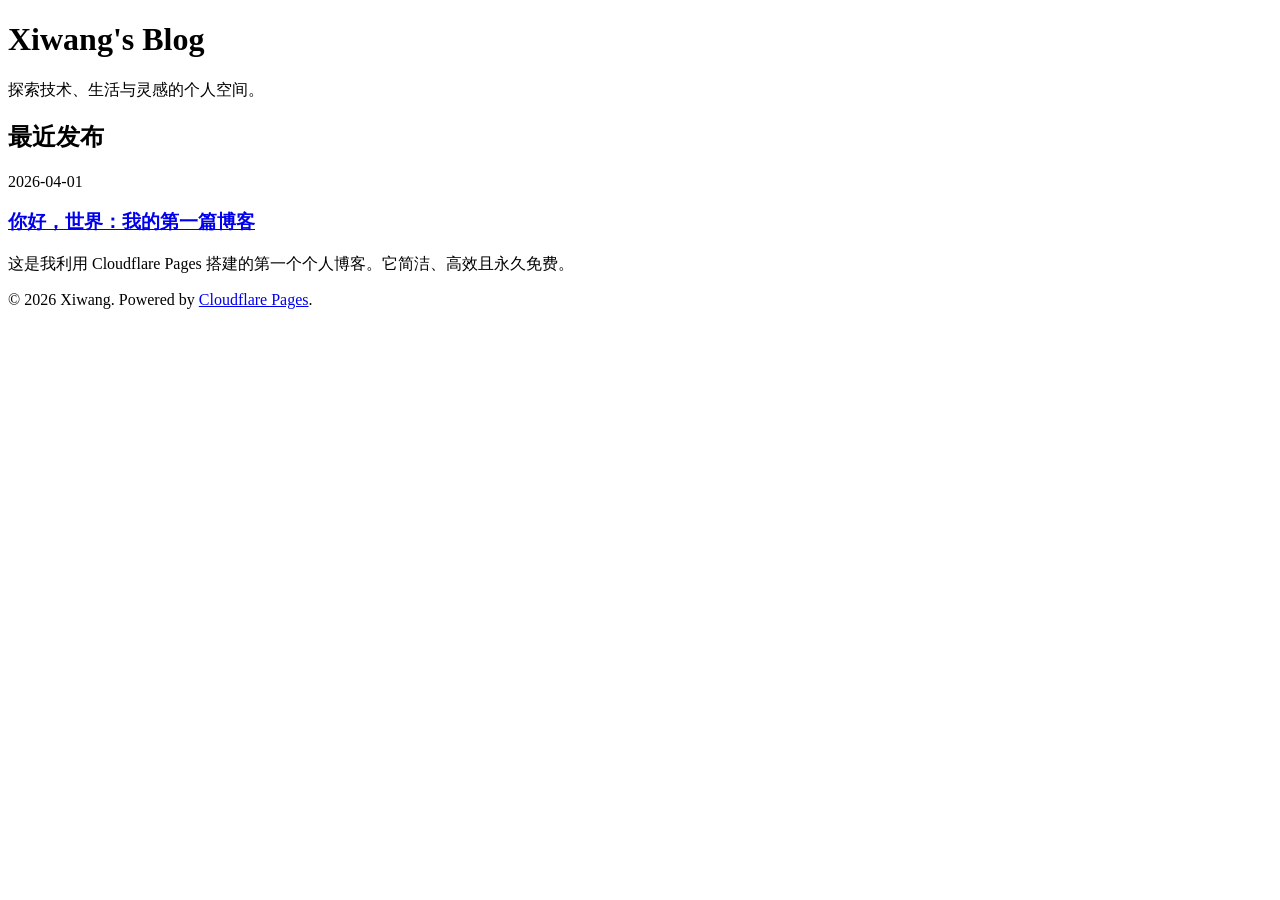
==== public/index.html @ 6b98f0d1 "Initial blog setup: HTML/CSS template" ====
<!DOCTYPE html>
<html lang="zh-CN">
<head>
    <meta charset="UTF-8">
    <meta name="viewport" content="width=device-width, initial-scale=1.0">
    <title>Xiwang's Blog</title>
    <link rel="stylesheet" href="/style.css">
</head>
<body>
    <header>
        <h1>Xiwang's Blog</h1>
        <p>探索技术、生活与灵感的个人空间。</p>
    </header>
    <main>
        <section class="posts">
            <h2>最近发布</h2>
            <article class="post-item">
                <span class="date">2026-04-01</span>
                <h3><a href="/posts/hello-world.html">你好，世界：我的第一篇博客</a></h3>
                <p>这是我利用 Cloudflare Pages 搭建的第一个个人博客。它简洁、高效且永久免费。</p>
            </article>
        </section>
    </main>
    <footer>
        <p>&copy; 2026 Xiwang. Powered by <a href="https://pages.cloudflare.com/">Cloudflare Pages</a>.</p>
    </footer>
</body>
</html>
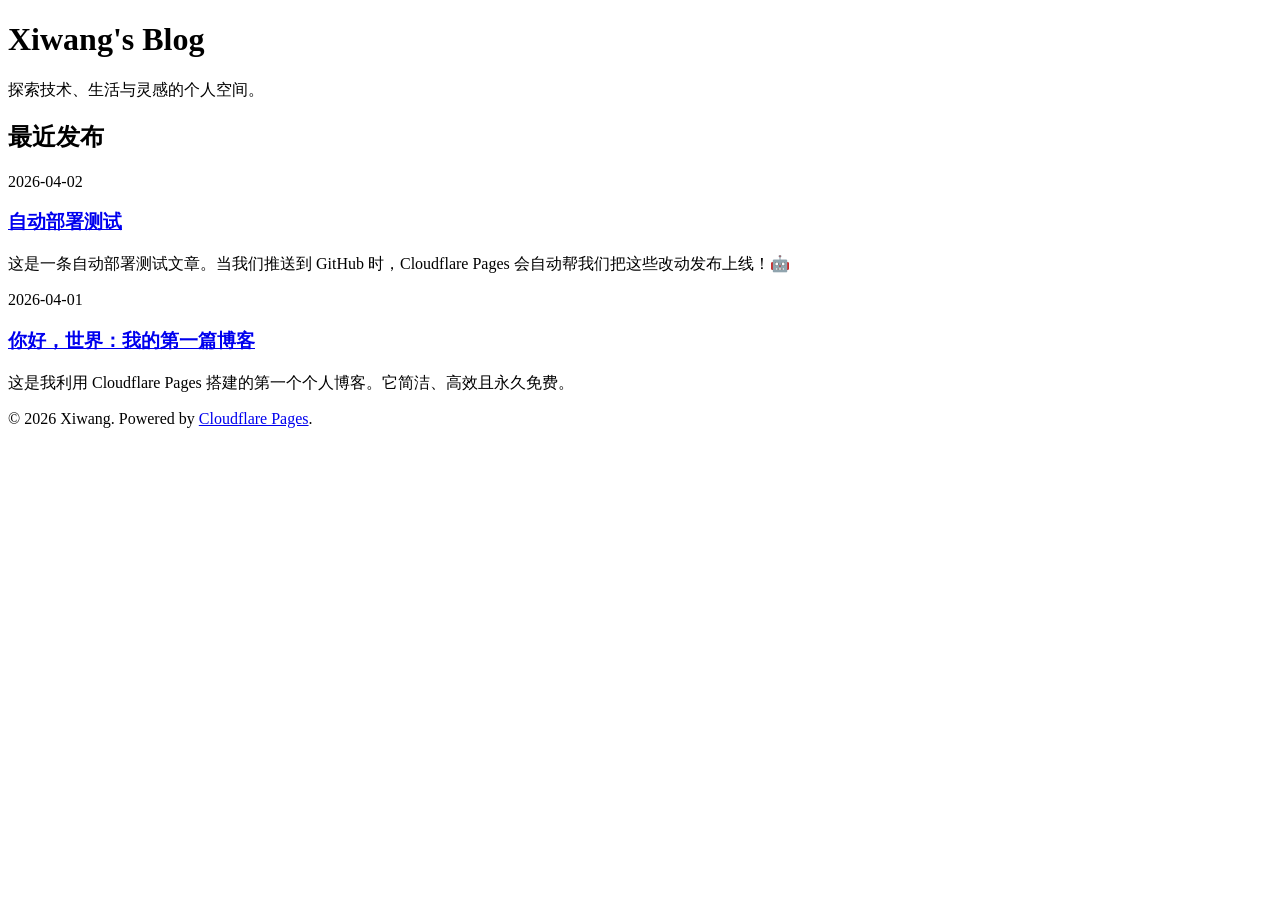
==== commit 003f4a80: "feat: add automatic deployment test post" ====
--- a/public/index.html
+++ b/public/index.html
@@ -15,6 +15,11 @@
         <section class="posts">
             <h2>最近发布</h2>
             <article class="post-item">
+                <span class="date">2026-04-02</span>
+                <h3><a href="#">自动部署测试</a></h3>
+                <p>这是一条自动部署测试文章。当我们推送到 GitHub 时，Cloudflare Pages 会自动帮我们把这些改动发布上线！🤖</p>
+            </article>
+            <article class="post-item">
                 <span class="date">2026-04-01</span>
                 <h3><a href="/posts/hello-world.html">你好，世界：我的第一篇博客</a></h3>
                 <p>这是我利用 Cloudflare Pages 搭建的第一个个人博客。它简洁、高效且永久免费。</p>
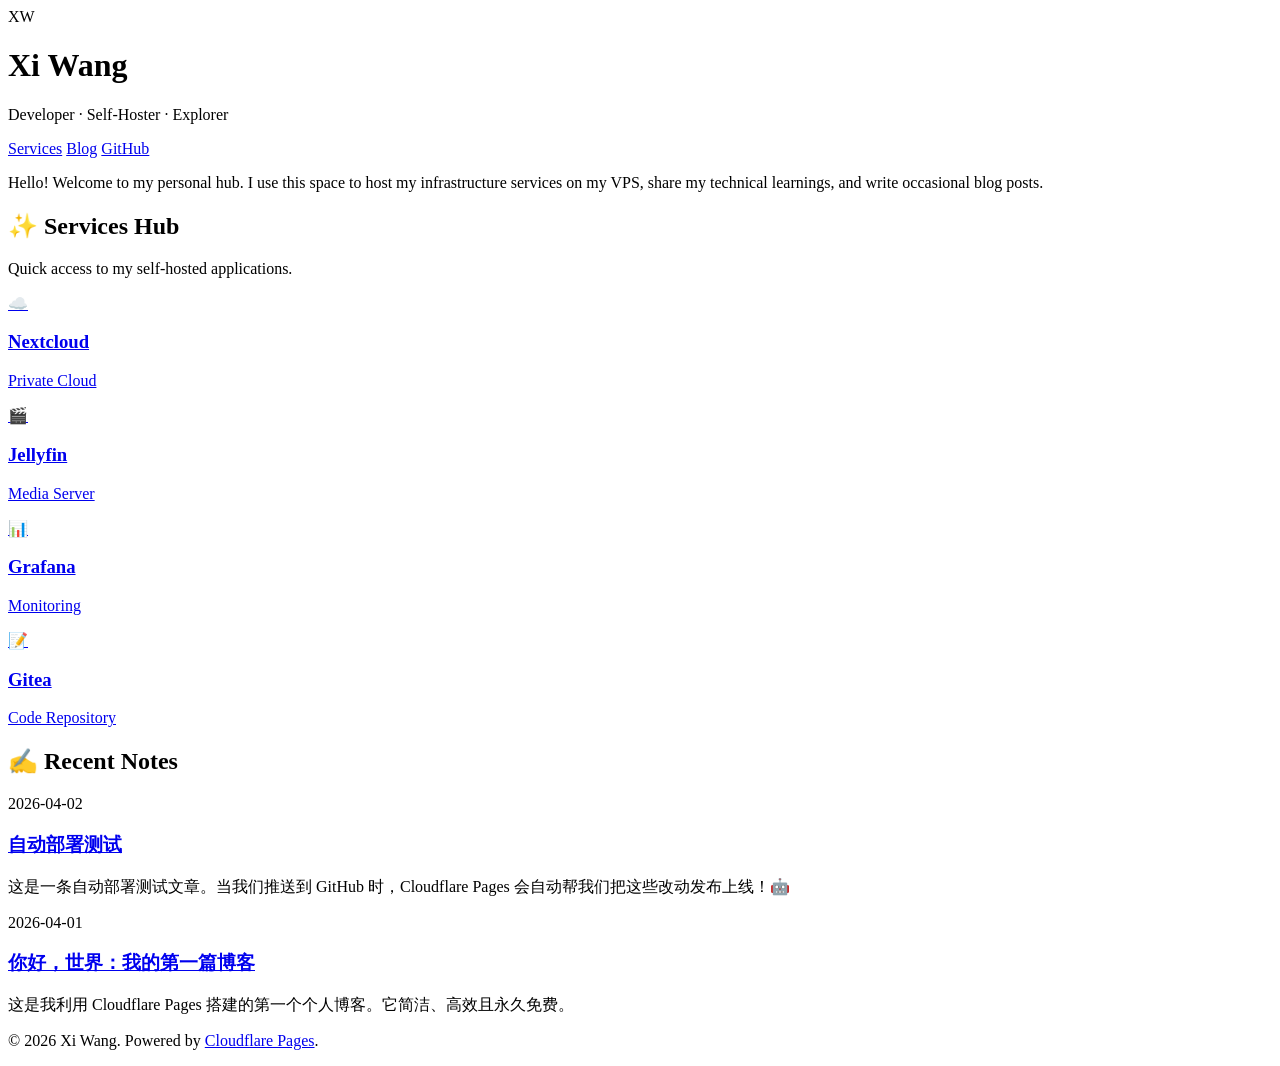
==== commit ef22c0c6: "style: apply premium design to index and posts, ignore .DS_Store" ====
--- a/public/index.html
+++ b/public/index.html
@@ -3,31 +3,101 @@
 <head>
     <meta charset="UTF-8">
     <meta name="viewport" content="width=device-width, initial-scale=1.0">
-    <title>Xiwang's Blog</title>
+    <title>Xi Wang</title>
+    <link rel="preconnect" href="https://fonts.googleapis.com">
+    <link rel="preconnect" href="https://fonts.gstatic.com" crossorigin>
+    <link href="https://fonts.googleapis.com/css2?family=Outfit:wght@300;400;600;800&family=Inter:wght@400;500;600&display=swap" rel="stylesheet">
     <link rel="stylesheet" href="/style.css">
 </head>
 <body>
-    <header>
-        <h1>Xiwang's Blog</h1>
-        <p>探索技术、生活与灵感的个人空间。</p>
-    </header>
-    <main>
-        <section class="posts">
-            <h2>最近发布</h2>
-            <article class="post-item">
-                <span class="date">2026-04-02</span>
-                <h3><a href="#">自动部署测试</a></h3>
-                <p>这是一条自动部署测试文章。当我们推送到 GitHub 时，Cloudflare Pages 会自动帮我们把这些改动发布上线！🤖</p>
-            </article>
-            <article class="post-item">
-                <span class="date">2026-04-01</span>
-                <h3><a href="/posts/hello-world.html">你好，世界：我的第一篇博客</a></h3>
-                <p>这是我利用 Cloudflare Pages 搭建的第一个个人博客。它简洁、高效且永久免费。</p>
-            </article>
-        </section>
-    </main>
-    <footer>
-        <p>&copy; 2026 Xiwang. Powered by <a href="https://pages.cloudflare.com/">Cloudflare Pages</a>.</p>
-    </footer>
+    <!-- Background animated blobs for a premium feel -->
+    <div class="blob blob-1"></div>
+    <div class="blob blob-2"></div>
+    <div class="blob blob-3"></div>
+    
+    <div class="glass-container">
+        <header>
+            <div class="profile-section">
+                <div class="avatar">
+                    <span title="Xi Wang">XW</span>
+                </div>
+                <div class="title-section">
+                    <h1>Xi Wang</h1>
+                    <p class="subtitle">Developer &middot; Self-Hoster &middot; Explorer</p>
+                </div>
+            </div>
+            <nav class="social-links">
+                <a href="#services" title="Infrastructure">Services</a>
+                <a href="#blog" title="Recent Notes">Blog</a>
+                <a href="https://github.com/xiwang" target="_blank" title="GitHub">GitHub</a>
+            </nav>
+        </header>
+
+        <main>
+            <section class="intro">
+                <p>Hello! Welcome to my personal hub. I use this space to host my infrastructure services on my VPS, share my technical learnings, and write occasional blog posts.</p>
+            </section>
+
+            <section id="services" class="services-section">
+                <div class="section-header">
+                    <h2><span class="icon">✨</span> Services Hub</h2>
+                    <p>Quick access to my self-hosted applications.</p>
+                </div>
+                <!-- Feel free to update these links with your actual subdomain URLs -->
+                <div class="service-grid">
+                    <a href="#" class="service-card" title="Nextcloud">
+                        <div class="service-icon">☁️</div>
+                        <div class="service-info">
+                            <h3>Nextcloud</h3>
+                            <p>Private Cloud</p>
+                        </div>
+                    </a>
+                    <a href="#" class="service-card" title="Jellyfin">
+                        <div class="service-icon">🎬</div>
+                        <div class="service-info">
+                            <h3>Jellyfin</h3>
+                            <p>Media Server</p>
+                        </div>
+                    </a>
+                    <a href="#" class="service-card" title="Grafana">
+                        <div class="service-icon">📊</div>
+                        <div class="service-info">
+                            <h3>Grafana</h3>
+                            <p>Monitoring</p>
+                        </div>
+                    </a>
+                    <a href="#" class="service-card" title="Gitea">
+                        <div class="service-icon">📝</div>
+                        <div class="service-info">
+                            <h3>Gitea</h3>
+                            <p>Code Repository</p>
+                        </div>
+                    </a>
+                </div>
+            </section>
+
+            <section id="blog" class="posts-section">
+                <div class="section-header">
+                    <h2><span class="icon">✍️</span> Recent Notes</h2>
+                </div>
+                <div class="post-list">
+                    <article class="post-card">
+                        <span class="post-date">2026-04-02</span>
+                        <h3><a href="#">自动部署测试</a></h3>
+                        <p>这是一条自动部署测试文章。当我们推送到 GitHub 时，Cloudflare Pages 会自动帮我们把这些改动发布上线！🤖</p>
+                    </article>
+                    <article class="post-card">
+                        <span class="post-date">2026-04-01</span>
+                        <h3><a href="/posts/hello-world.html">你好，世界：我的第一篇博客</a></h3>
+                        <p>这是我利用 Cloudflare Pages 搭建的第一个个人博客。它简洁、高效且永久免费。</p>
+                    </article>
+                </div>
+            </section>
+        </main>
+        
+        <footer>
+            <p>&copy; 2026 Xi Wang. Powered by <a href="https://pages.cloudflare.com/" target="_blank">Cloudflare Pages</a>.</p>
+        </footer>
+    </div>
 </body>
 </html>
